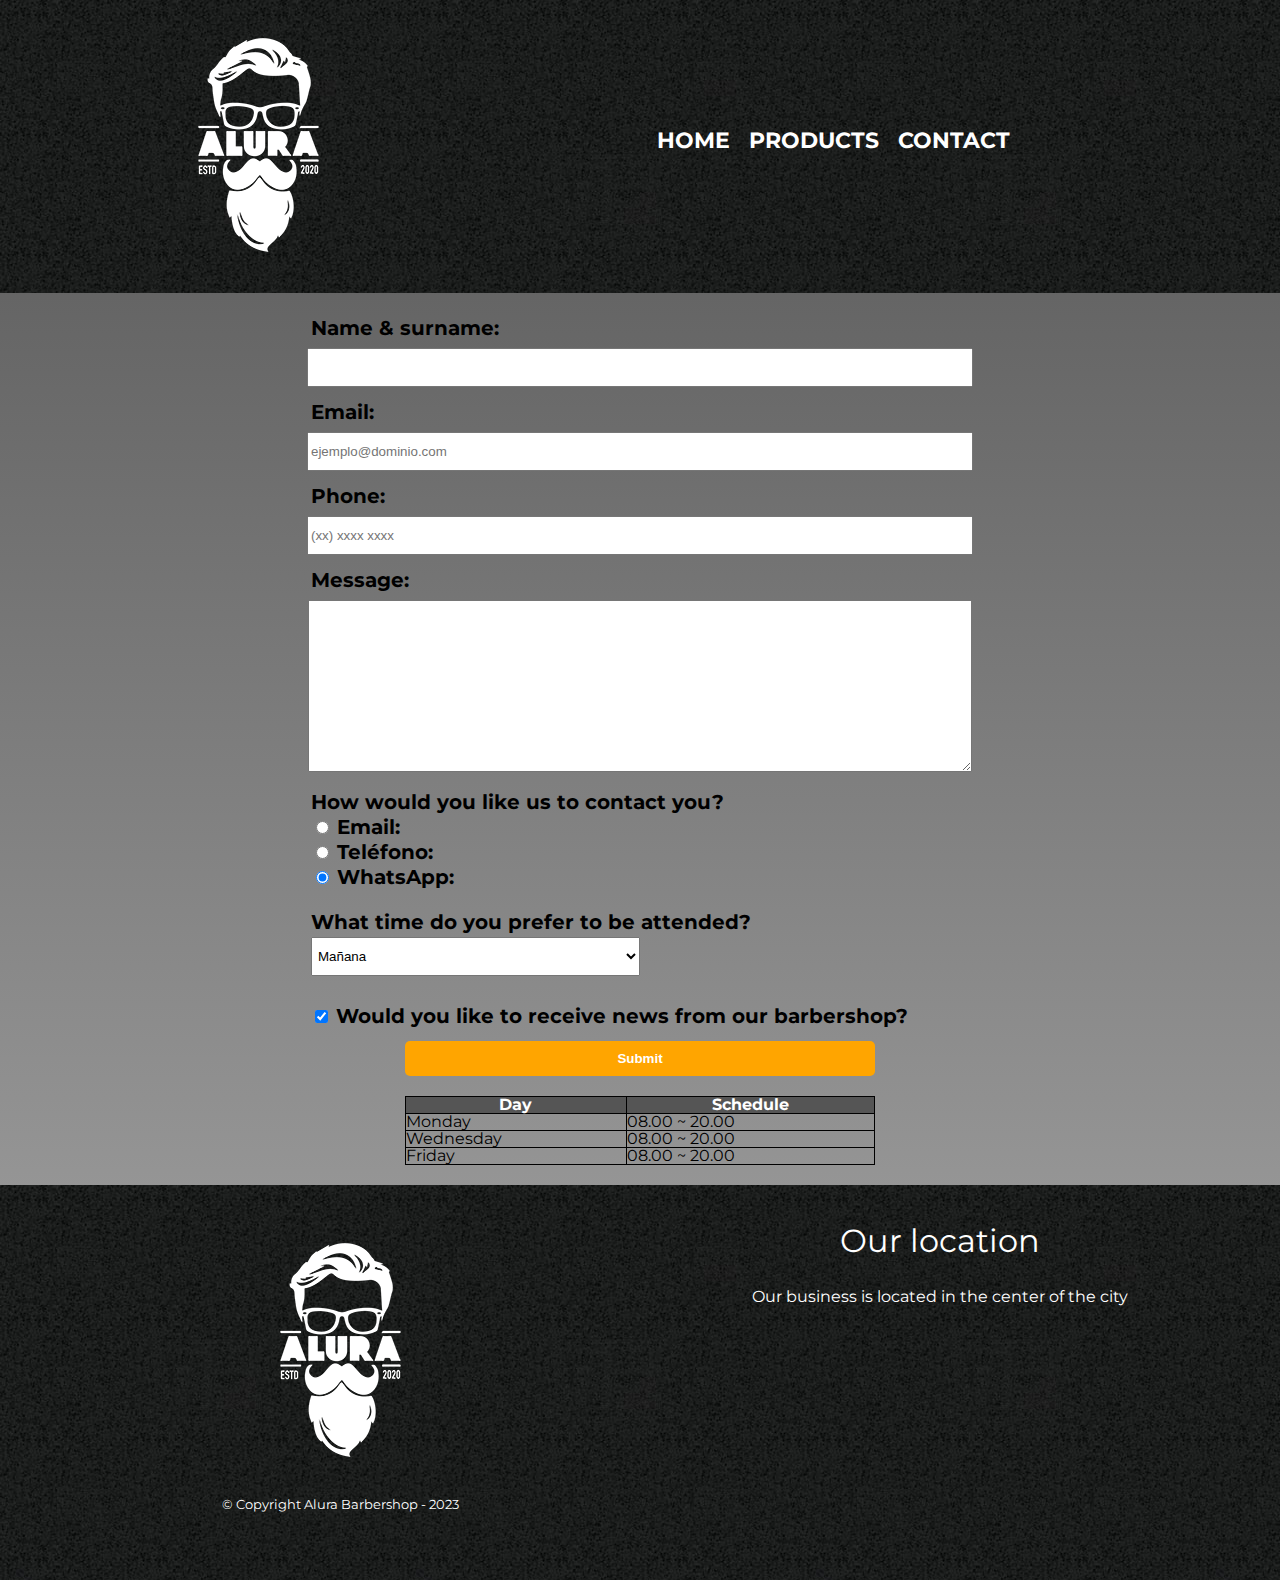
==== contact.html @ edb139b7 "first version of website" ====
<!DOCTYPE html>
<html lang="en">
    <head>
        <meta charset="UTF-8">
        <meta http-equiv="X-UA-Compatible" content="IE=edge">
        <meta name="viewport" content="width=device-width, initial-scale=1.0">
        <link rel="stylesheet" href="./css/reset.css">
        <link rel="stylesheet" href="./css/style.css">
        <link rel="preconnect" href="https://fonts.gstatic.com" crossorigin>
        <link href="https://fonts.googleapis.com/css2?family=Montserrat:wght@300&display=swap" rel="stylesheet">
        <title>AB - Contact</title>
    </head>
    <body>
        <header>
            <div class="container">
                <h1><img src="./img/logo-blanco.png" alt="alura barbershop logo"></h1>
                <nav>
                    <ul>
                        <li><a href="./index.html">home</a></li>
                        <li><a href="./products.html">products</a></li>
                        <li><a href="./contact.html">contact</a></li>
                    </ul>
                </nav>
            </div>
        </header>

        <main>
            <form action="">
                <label for="name-surname">Name & surname:</label>
                <input id="name-surname" class="input-data" type="text" requiered>
                <label for="email">Email:</label>
                <input id="email" class="input-data" type="email" requiered placeholder="ejemplo@dominio.com">
                <label for="phone">Phone: </label>
                <input id="phone" class="input-data" type="tel" requiered placeholder="(xx) xxxx xxxx">
                <label for="message">Message:</label>
                <textarea name="message" id="message" class="input-data" cols="30" rows="10" requiered></textarea>
                <fieldset>
                    <legend>How would you like us to contact you?</legend>
                    <div class="option-contact"><input type="radio" name="radio-contact" id="radio-email" value="email">
                    <label for="radio-email">Email:</label></div>
                    <div class="option-contact"><input type="radio" name="radio-contact" id="radio-phone" value="phone">
                    <label for="radio-phone">Teléfono:</label></div>
                    <div class="option-contact"><input type="radio" name="radio-contact" id="radio-whatsapp" value="whatsapp" checked>
                    <label for="WhatsApp">WhatsApp:</label></div>
                </fieldset>
                <fieldset>
                    <legend>What time do you prefer to be attended?</legend>
                    <select>
                        <option value="">Mañana</option>
                        <option value="">Tarde</option>
                        <option value="">Noche</option>
                    </select>
                </fieldset>
                <fieldset>
                    <div><input type="checkbox" name="check-news" id="check-news" checked>
                    <label for="check-news">Would you like to receive news from our barbershop?</label></div>
                </fieldset>
                <input type="submit" class="send-form" value="Submit">
            </form>
            <div class="table-container">
                <table>
                    <thead>
                        <th>Day</th>
                        <th>Schedule</th>
                    </thead>
                    <tbody>
                        <tr>
                            <td>Monday</td>
                            <td>08.00 ~ 20.00</td>
                        </tr>
                        <tr>
                            <td>Wednesday</td>
                            <td>08.00 ~ 20.00</td>
                        </tr>
                        <tr>
                            <td>Friday</td>
                            <td>08.00 ~ 20.00</td>
                        </tr>
                    </tbody>
                </table>
            </div>
        </main>

        <footer>
            <section class="fifty-width">
                <img src="./img/logo-blanco.png" alt="alura barbershop logo">
                <p class="paragraph-copyright">&copy Copyright Alura Barbershop - 2023</p>
            </section>
            <section class="fifty-width">
                <h3 class="title-main center">Our location</h3>
                <p>Our business is located in the center of the city</p>
                <iframe class="map-footer" src="https://www.google.com/maps/embed?pb=!1m18!1m12!1m3!1d3656.449840638979!2d-46.63490682470246!3d-23.58819477878126!2m3!1f0!2f0!3f0!3m2!1i1024!2i768!4f13.1!3m3!1m2!1s0x94ce5a2b2ed7f3a1%3A0xab35da2f5ca62674!2sCaelum%20-%20Education%20and%20Innovation!5e0!3m2!1ses!2sar!4v1682307647823!5m2!1ses!2sar" width="400" height="200" style="border:0;" allowfullscreen="" loading="lazy" referrerpolicy="no-referrer-when-downgrade"></iframe>
            </section>
        </footer>
    </body>
</html>
---- css/style.css ----
/* MAIN -------------------------------------------------------------------- */

body{
    font-family: 'Montserrat', sans-serif;
    background: linear-gradient(#555555, #AAAAAA);
}

main{
    width: 940px;
    margin: 20px auto;
}

.center{
    text-align: center;
}

.fifty-width{
    width: 50%
}

/* HEADER ------------------------------------------------------------------ */

header {
    background: url(/img/bg.jpg);
    padding: 20px 0;
}

.container{
    position: relative;
    width: 940px;
    margin: 0 auto;
}

nav{
    position: absolute;
    top: 110px;
    right: 100px;
}

nav li{
    display: inline;
    margin: 0 0 0 15px;
}

nav a{
    text-transform: uppercase;
    color: #FFFFFF;
    font-weight: bold;
    font-size: 22px;
    text-decoration: none;
}

nav a:hover{
    color: #C78C19;
    text-decoration: underline;
}

/* FOOTER ------------------------------------------------------------------ */

footer{
    display: flex;
    padding: 40px;
    color: #FFFFFF;
    text-align: center;
    background: url(/img/bg.jpg);
}

.paragraph-copyright{
    font-size: 13px;
    margin: 20px;
}

.map-footer{
    margin: 1em;
}

/* HOME -------------------------------------------------------------------- */

.image-banner{
    background: url("/img/banner.jpg");
    height: 350px;
    background-size: cover;
    background-position: center;
}

.title-main{
    font-size: 2em;
    margin: 0 0 1em;
}

.container-principal{
    padding: 20px;
}

.container-principal p{
    margin: 10px;
    font-weight: bold;
}

.container-principal strong{
    font-size: 1.5em;
}

.container-principal em{
    font-style: italic;
}

.image-principal{
    width: 120px;
    margin: 15px 20px 20px 0;
    float: left;
}

.container-characteristics{
    display: flex;
    margin: 10px;

}

.list-characteristics{
    width: 100%;
}

.list-items{
    font-style: italic;
    font-weight: bold;
    margin: 40px;
}

.list-items:first-child {
    font-size: 20px;
}

.list-items:after{
    content: " ★";
}

.list-items:before{
    content: "★ ";
}

.img-char{
    height: 400px;
    margin: 10px;
    background: url("/img/diferenciales.jpg");
    background-size: cover;
    box-shadow: 10px 10px 15px 5px #000000;
}

.img-char:hover{
    opacity: 0.5;
    transition: 600ms;
}

/* PRODUCTS ---------------------------------------------------------------- */

.main-products{
    margin: 0;
    padding: 0;
    width: 100%;
    background: linear-gradient(#CCCCCC, #AAAAAA);
}

.list-products{
    padding: 50px;
    width:940px;
    margin: 0 auto;
}

.list-products li{
    display: inline-block;
    text-align: center;
    width: 30%;
    vertical-align: top;
    margin: 0 1.5%;
    padding: 30px 20px;
    box-sizing: border-box;
    border: 3px solid #000000;
    border-radius: 10px;

}

.list-products li:hover{
    border-color: #C78C19;
    cursor: pointer;
}

.list-products li:active{
    border-color: #088C19;
}

.list-products h2{
    font-size: 30px;
    font-weight: bold;
}

.list-products li:hover h2{
    font-size: 35px;
}

.description-product{
    font-size: 18px;
}

.price-product{
    font-size: 20px;
    font-weight: bold;
    margin-top: 10px;
}

/* CONTACT ----------------------------------------------------------------- */

form{
    display: flex;
    flex-direction: column;
    align-items: center;
    font-weight: bold;
}

fieldset{
    width: 70%;
    margin: 10px;
}

form label{
    width: 70%;
    text-align: left;
    font-size: 20px;
    margin: 5px 0;
}

form legend, form p{
    font-size: 20px;
}

.option-contact{
    margin: 5px 0;
}

.input-data{
    margin: 5px 0 10px 0;
    padding: 10px 2px;
    width: 70%;
}

form select{
    margin: 5px 0 10px 0;
    padding: 10px 2px;
    width: 50%;
}

.send-form{
    margin: 5px 0 20px;
    padding: 10px;
    width: 50%;
    border: none;
    border-radius: 5px;
    font-weight: bold;
    color: #FFFFFF;
    background: #FFA500;
    transition: 1s all;
    cursor: pointer;
}

.send-form:hover{
    background: #FF8C00;
    transform: scale(1.3);
}

.table-container{
    width: 940px;
    display: flex;
    justify-content: center;
}

table{
    width: 50%;
}

thead{
    background: #555555;
    font-weight: bold;
    color: #FFFFFF;
}

td, th{
    border: 1px solid #000000;
}

@media screen and (max-width:480px){
 
}
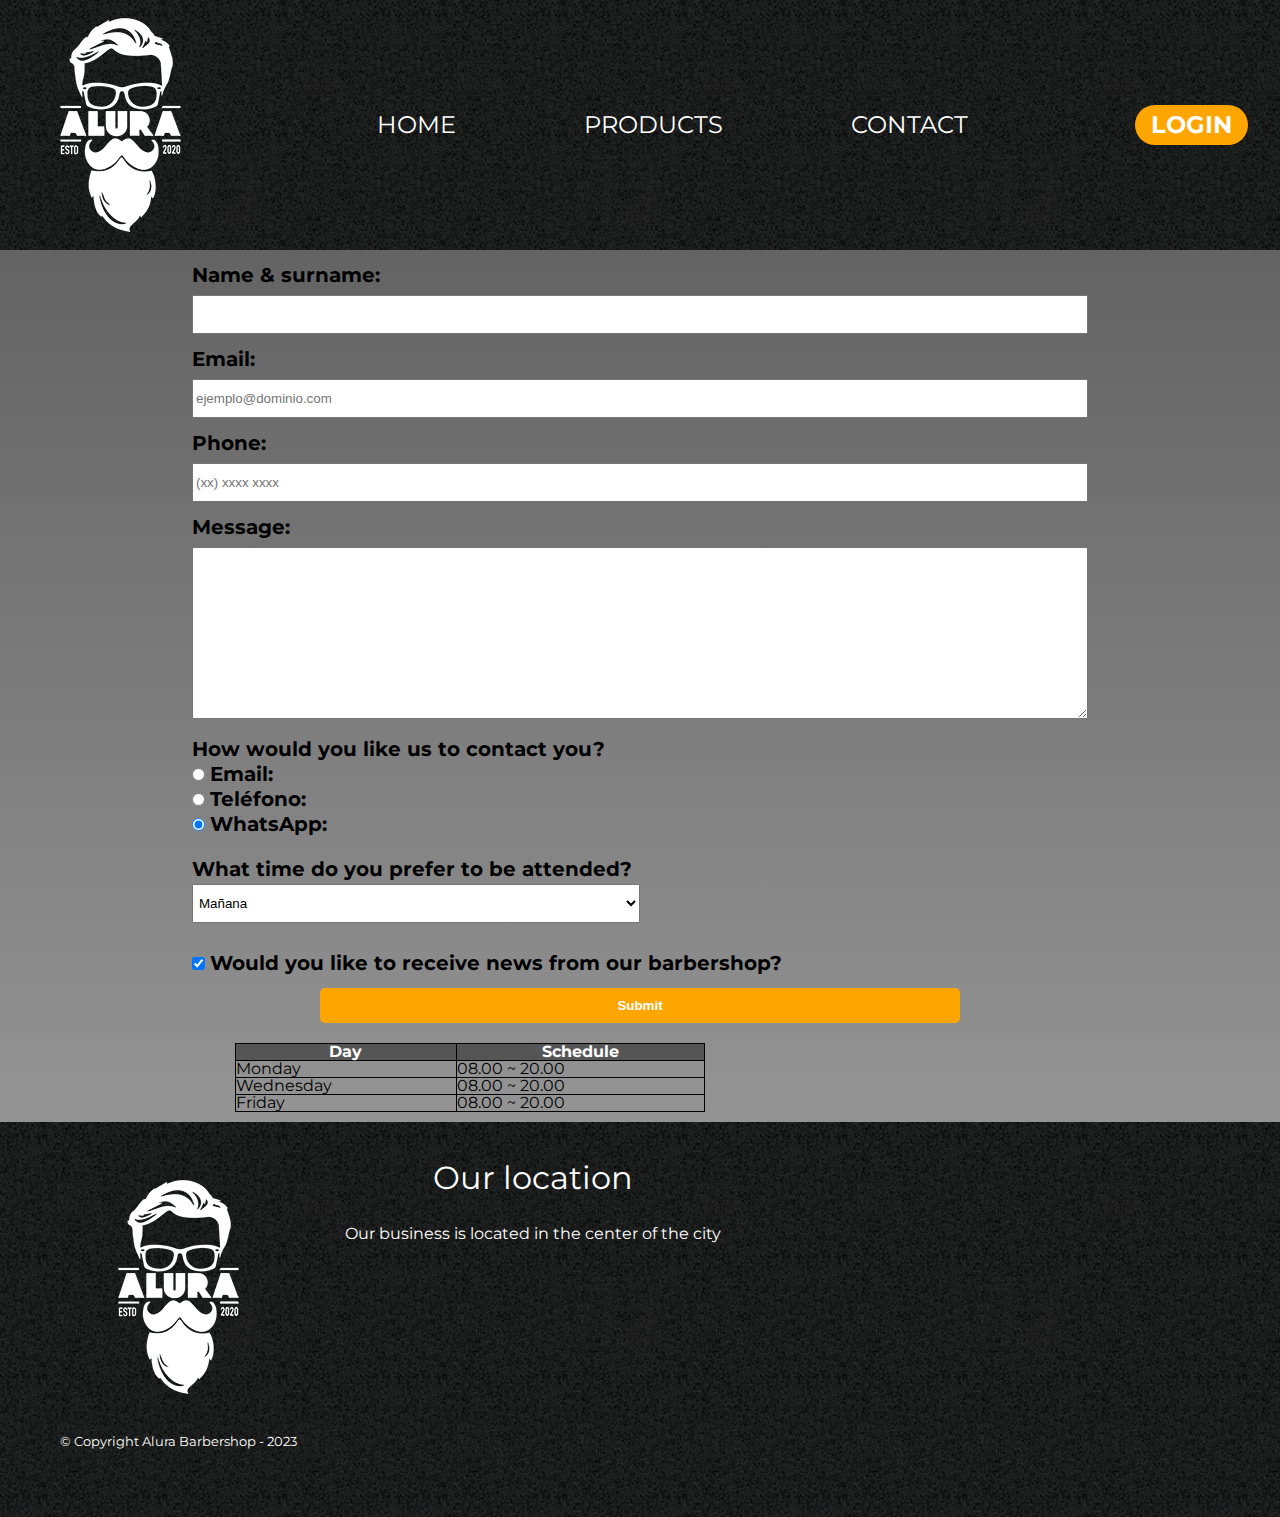
==== commit 319d9b94: "begin responsive design, navbar re-style" ====
--- a/contact.html
+++ b/contact.html
@@ -12,15 +12,24 @@
     </head>
     <body>
         <header>
-            <div class="container">
-                <h1><img src="./img/logo-blanco.png" alt="alura barbershop logo"></h1>
-                <nav>
-                    <ul>
-                        <li><a href="./index.html">home</a></li>
-                        <li><a href="./products.html">products</a></li>
-                        <li><a href="./contact.html">contact</a></li>
-                    </ul>
-                </nav>
+            <nav class="navbar">
+                    <h1 class="logo-navbar">
+                        <img class="img-header-desktop" src="./img/logo-blanco.png" alt="alura barbershop logo">
+                        <img class="img-header-mobile" src="./img/logo-blanco-mobile.png" alt="alura barbershop logo">
+                    </h1>
+                <ul class="navbar-links">
+                    <li><a href="./index.html">home</a></li>
+                    <li><a href="./products.html">products</a></li>
+                    <li><a href="./contact.html">contact</a></li>
+                </ul>
+                <a href="#" class="login-btn">Login</a>
+                <div class="toggle-btn"><i class="fa-sharp fa-solid fa-bars" style="color: #ffffff;"></i></div>
+            </nav>
+            <div class="dropdown-menu">
+                <li><a href="./index.html">home</a></li>
+                <li><a href="./products.html">products</a></li>
+                <li><a href="./contact.html">contact</a></li>
+                <li><a href="#" class="login-btn">Login</a></li>
             </div>
         </header>
 
--- a/css/style.css
+++ b/css/style.css
@@ -1,59 +1,130 @@
-/* MAIN -------------------------------------------------------------------- */
+/* Elements HTML class -------------------------------------------------------- */
+*{
+    box-sizing: border-box;
+    margin: 0;
+    padding: 0;
+}
 
 body{
+    width: 100%;
+    margin: 0 auto;
+    min-height: 100vh;
+    display: flex;
+    flex-direction: column;
     font-family: 'Montserrat', sans-serif;
     background: linear-gradient(#555555, #AAAAAA);
 }
 
 main{
-    width: 940px;
-    margin: 20px auto;
-}
-
-.center{
-    text-align: center;
-}
-
-.fifty-width{
-    width: 50%
-}
-
-/* HEADER ------------------------------------------------------------------ */
-
-header {
+    width: 100%;
+    margin: 10px auto;
+}
+
+header{
+    position: relative;
+    padding: 0 2rem;
+    width: 100%;
     background: url(/img/bg.jpg);
-    padding: 20px 0;
-}
-
-.container{
-    position: relative;
-    width: 940px;
+}
+
+li {
+    list-style: none;
+}
+
+a{
+    text-decoration: none;
+}
+
+/* Configuration class -------------------------------------------------------- */
+
+
+/* Style class ---------------------------------------------------------------- */
+.img-header-mobile{
+    display: none;
+}
+
+.img-header-desktop{
+    display: block;
+}
+
+.navbar{
+    width: 100%;
+    height: 250px;
+    max-width: 1440px;
     margin: 0 auto;
-}
-
-nav{
-    position: absolute;
-    top: 110px;
-    right: 100px;
-}
-
-nav li{
-    display: inline;
-    margin: 0 0 0 15px;
-}
-
-nav a{
+    display: flex;
+    align-items: center;
+    justify-content: space-between;
+    font-size: x-large;
+}
+
+header a{
     text-transform: uppercase;
     color: #FFFFFF;
-    font-weight: bold;
-    font-size: 22px;
-    text-decoration: none;
-}
-
-nav a:hover{
-    color: #C78C19;
-    text-decoration: underline;
-}
+}
+
+header a:hover{
+    color: #FFA500;
+}
+
+.navbar-links{
+    display: flex;
+    gap: 8rem;
+}
+
+.login-btn{
+    background-color: #FFA500;
+    color: #FFFFFF;
+    padding: 0.5rem 1rem;
+    border: none;
+    outline: none;
+    border-radius: 20px;
+    font-weight: bold;
+    cursor: pointer;
+}
+
+.navbar .login-btn:hover{
+    scale: 1.1;
+    color: #000000;
+}
+
+.toggle-btn{
+    font-size: 1.5rem;
+    cursor: pointer;
+    display: none;
+}
+
+.dropdown-menu{
+    display: none;
+    position: absolute;
+    right: 1rem;
+    top: 120px;
+    width: 300px;
+    height: 0;
+    background-color: rgba(255, 255, 255, 0.1);
+    backdrop-filter: blur(15px);
+    border-radius: 10px;
+    overflow: hidden;
+    transition: height .5s cubic-bezier(0.175, 0.885, 0.32, 1.275);
+}
+
+.dropdown-menu li{
+    padding: 0.8rem;
+    display: flex;
+    align-items: center;
+    justify-content: center;
+}
+
+.dropdown-menu .login-btn{
+    width: 80%;
+    color: #000000;
+    text-align: center;
+}
+
+.dropdown-menu.open{
+    height: 200px;
+}
+
 
 /* FOOTER ------------------------------------------------------------------ */
 
@@ -287,6 +358,68 @@
     border: 1px solid #000000;
 }
 
-@media screen and (max-width:480px){
- 
-}+/* Media Querys --------------------------------------------------------------- */
+
+/* XX-large devices (xx-large desktops) */
+@media (max-width: 1920px) {
+    
+}
+
+/* Extra large devices (large desktops) */
+@media (max-width: 1200px) {
+    .navbar-links{
+        gap: 5rem;
+    }
+}
+
+/* Large devices (desktops) */
+@media (max-width: 992px) { 
+    
+}
+
+/* Medium devices (tablets) */
+@media (max-width: 768px) {
+    .img-header-desktop{
+        display: none;
+    }
+    
+    .img-header-mobile{
+        display: block;
+        width: 100px;
+    }
+    
+    .navbar{
+        height: 110px;
+    }
+    
+    .navbar .navbar-links,
+    .navbar .login-btn{
+        display: none;
+    }
+    
+    .toggle-btn{
+        display: block;
+    }
+    
+    .dropdown-menu{
+        display: block;
+    }
+}
+
+/* Small devices (landscape phones) */
+@media (max-width: 576px){
+    .navbar{
+        height: 90px;
+    }
+
+    .img-header-mobile{
+        width: 80px;
+    }
+
+    .dropdown-menu{
+        left: 2rem;
+        width: unset;
+        top: 100px;
+    }
+}
+
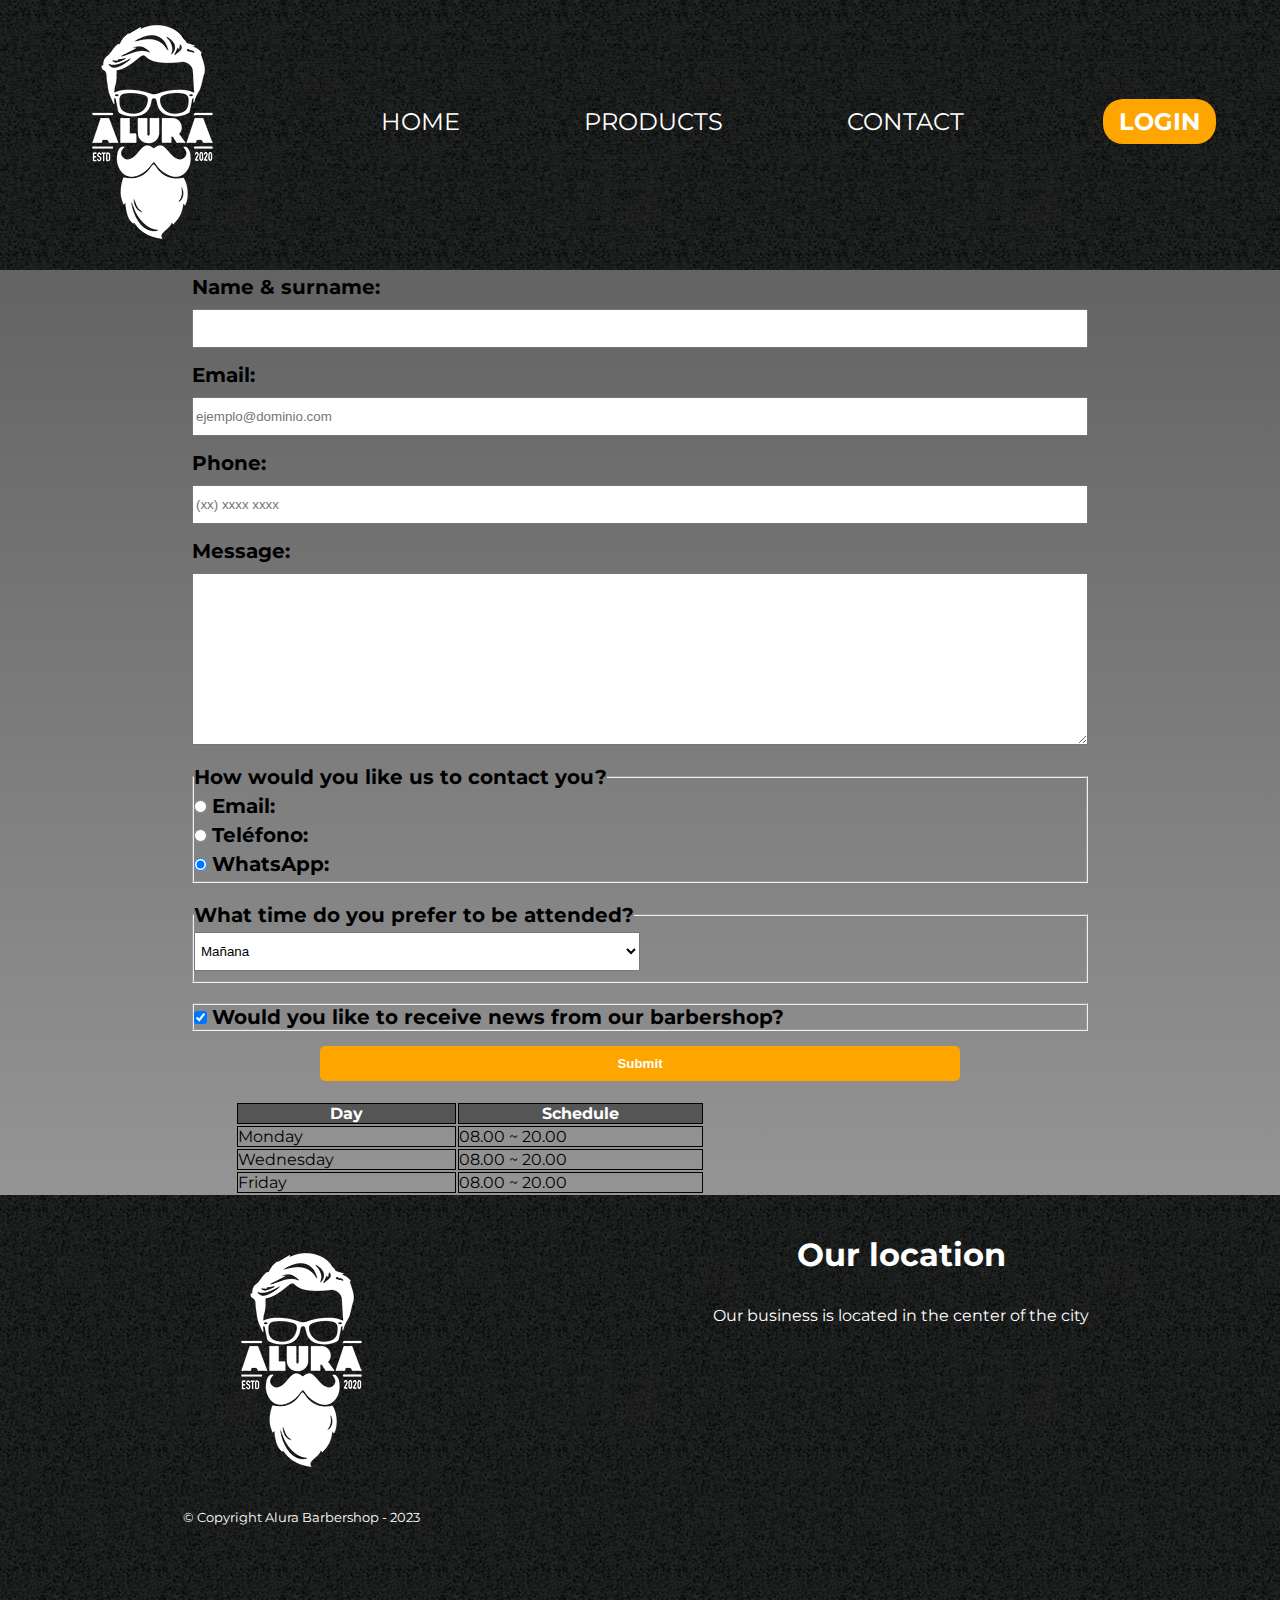
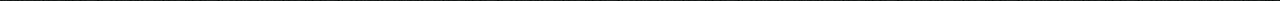
==== commit c8aff5f8: "fix responsive design (mobile-first)" ====
--- a/contact.html
+++ b/contact.html
@@ -4,12 +4,17 @@
         <meta charset="UTF-8">
         <meta http-equiv="X-UA-Compatible" content="IE=edge">
         <meta name="viewport" content="width=device-width, initial-scale=1.0">
-        <link rel="stylesheet" href="./css/reset.css">
+        <link rel="preconnect" href="https://fonts.googleapis.com">
+        <!-- <link rel="stylesheet" href="./css/reset.css"> -->
         <link rel="stylesheet" href="./css/style.css">
         <link rel="preconnect" href="https://fonts.gstatic.com" crossorigin>
         <link href="https://fonts.googleapis.com/css2?family=Montserrat:wght@300&display=swap" rel="stylesheet">
+        <link rel="stylesheet" href="https://cdnjs.cloudflare.com/ajax/libs/font-awesome/6.4.0/css/all.min.css" integrity="sha512-iecdLmaskl7CVkqkXNQ/ZH/XLlvWZOJyj7Yy7tcenmpD1ypASozpmT/E0iPtmFIB46ZmdtAc9eNBvH0H/ZpiBw==" crossorigin="anonymous" referrerpolicy="no-referrer" />
+        <link rel="shortcut icon" href="./img/favicon.png" type="image/png">
+        <script defer src="./js/script.js"></script>
         <title>AB - Contact</title>
     </head>
+    
     <body>
         <header>
             <nav class="navbar">
@@ -22,14 +27,14 @@
                     <li><a href="./products.html">products</a></li>
                     <li><a href="./contact.html">contact</a></li>
                 </ul>
-                <a href="#" class="login-btn">Login</a>
+                <a href="./login.html" class="login-btn">Login</a>
                 <div class="toggle-btn"><i class="fa-sharp fa-solid fa-bars" style="color: #ffffff;"></i></div>
             </nav>
             <div class="dropdown-menu">
                 <li><a href="./index.html">home</a></li>
                 <li><a href="./products.html">products</a></li>
                 <li><a href="./contact.html">contact</a></li>
-                <li><a href="#" class="login-btn">Login</a></li>
+                <li><a href="./login.html" class="login-btn">Login</a></li>
             </div>
         </header>
 
--- a/css/style.css
+++ b/css/style.css
@@ -9,22 +9,15 @@
     width: 100%;
     margin: 0 auto;
     min-height: 100vh;
-    display: flex;
-    flex-direction: column;
     font-family: 'Montserrat', sans-serif;
     background: linear-gradient(#555555, #AAAAAA);
 }
 
 main{
-    width: 100%;
-    margin: 10px auto;
-}
-
-header{
-    position: relative;
-    padding: 0 2rem;
-    width: 100%;
-    background: url(/img/bg.jpg);
+    display: flex;
+    flex-direction: column;
+    width: 100%;
+    margin: 0 auto;
 }
 
 li {
@@ -35,41 +28,52 @@
     text-decoration: none;
 }
 
-/* Configuration class -------------------------------------------------------- */
-
-
-/* Style class ---------------------------------------------------------------- */
+footer{
+    width: 100%;
+    display: flex;
+    justify-content: space-around;
+    padding: 40px;
+    color: #FFFFFF;
+    text-align: center;
+    background: url(/img/bg.jpg);
+}
+
+/* Header --------------------------------------------------------------------- */
+header{
+    width: 100%;
+    height: 80px;
+    position: relative;
+    background: url(/img/bg.jpg);
+}
+
+.img-header-mobile, .img-footer-mobile{
+    display: block;
+}
+
+.img-header-desktop, .img-footer-desktop{
+    display: none;
+}
+
 .img-header-mobile{
-    display: none;
-}
-
-.img-header-desktop{
-    display: block;
+    width: 70px;
+    padding-top: 5px;
 }
 
 .navbar{
-    width: 100%;
-    height: 250px;
-    max-width: 1440px;
+    width: 90%;
+    height: 90%;
     margin: 0 auto;
-    display: flex;
+    display: flex; 
     align-items: center;
     justify-content: space-between;
-    font-size: x-large;
-}
-
-header a{
-    text-transform: uppercase;
-    color: #FFFFFF;
-}
-
-header a:hover{
-    color: #FFA500;
 }
 
 .navbar-links{
-    display: flex;
-    gap: 8rem;
+    display: none;
+}
+
+.navbar .login-btn{
+    display: none;
 }
 
 .login-btn{
@@ -83,22 +87,17 @@
     cursor: pointer;
 }
 
-.navbar .login-btn:hover{
-    scale: 1.1;
-    color: #000000;
-}
-
 .toggle-btn{
     font-size: 1.5rem;
     cursor: pointer;
-    display: none;
+    display: block;
 }
 
 .dropdown-menu{
-    display: none;
+    display: block;
     position: absolute;
-    right: 1rem;
-    top: 120px;
+    right: 0.7rem;
+    top: 90px;
     width: 300px;
     height: 0;
     background-color: rgba(255, 255, 255, 0.1);
@@ -108,6 +107,15 @@
     transition: height .5s cubic-bezier(0.175, 0.885, 0.32, 1.275);
 }
 
+header a{
+    text-transform: uppercase;
+    color: #FFFFFF;
+}
+
+header a:hover{
+    color: #FFA500;
+}
+
 .dropdown-menu li{
     padding: 0.8rem;
     display: flex;
@@ -125,36 +133,16 @@
     height: 200px;
 }
 
-
-/* FOOTER ------------------------------------------------------------------ */
-
-footer{
-    display: flex;
-    padding: 40px;
-    color: #FFFFFF;
-    text-align: center;
-    background: url(/img/bg.jpg);
-}
-
-.paragraph-copyright{
-    font-size: 13px;
-    margin: 20px;
-}
-
-.map-footer{
-    margin: 1em;
-}
-
-/* HOME -------------------------------------------------------------------- */
+/* Main Index ----------------------------------------------------------------- */
 
 .image-banner{
-    background: url("/img/banner.jpg");
-    height: 350px;
-    background-size: cover;
+    background: url("/img/banner-mobile.jpg");
+    height: 220px;
     background-position: center;
 }
 
 .title-main{
+    text-align: center;
     font-size: 2em;
     margin: 0 0 1em;
 }
@@ -185,11 +173,15 @@
 .container-characteristics{
     display: flex;
     margin: 10px;
-
+}
+
+.items-characteristics{
+    width: 100%;
 }
 
 .list-characteristics{
-    width: 100%;
+    text-align: center;
+    width: 50%;
 }
 
 .list-items{
@@ -208,6 +200,11 @@
 
 .list-items:before{
     content: "★ ";
+}
+
+.video-barber{
+    margin: 0 auto;
+    text-align: center;
 }
 
 .img-char{
@@ -223,8 +220,29 @@
     transition: 600ms;
 }
 
+.container-footer{
+    display: flex;
+    flex-direction: column;
+    justify-content: center;
+    align-items: center;
+    height: 100%;
+}
+
+.paragraph-copyright{
+    font-size: 13px;
+    margin: 20px;
+}
+
+.paragraph-location-mobile{
+    display: none;
+}
+
+.map-footer{
+    margin: 1em;
+} */
+
+
 /* PRODUCTS ---------------------------------------------------------------- */
-
 .main-products{
     margin: 0;
     padding: 0;
@@ -358,68 +376,96 @@
     border: 1px solid #000000;
 }
 
-/* Media Querys --------------------------------------------------------------- */
-
-/* XX-large devices (xx-large desktops) */
-@media (max-width: 1920px) {
+/* MediaQuerys ---------------------------------------------------------------- */
+
+/* Small devices (landscape phones, 576px and up) */
+@media (min-width: 576px) {
+}
+
+/* Medium devices (tablets, 768px and up) */
+@media (min-width: 768px) {
+    header{
+        height: 120px;
+    }
+
+    .img-header-mobile{
+        width: 110px;
+    }
+
+    .dropdown-menu{
+        top: 130px
+    }
+
+    .image-banner{
+        background: url("/img/banner.jpg");
+        height: 350px;
+        background-size: cover;
+        background-position: center;
+    }
+}
+
+/* Large devices (desktops, 992px and up) */
+@media (min-width: 992px) { 
+    header{
+        height: 30vh;
+    }
+
+    .img-header-desktop{
+        height: 30vh;
+        padding-top: 20px;
+    }
+
+    .navbar-links, .navbar .login-btn{
+        display: block;
+    }
+
+    .toggle-btn{
+        display: none;
+    }
+
+    .navbar-links li{
+        display: inline;
+        margin: 30px;
+        font-size: x-large;
+    }
     
-}
-
-/* Extra large devices (large desktops) */
-@media (max-width: 1200px) {
-    .navbar-links{
-        gap: 5rem;
-    }
-}
-
-/* Large devices (desktops) */
-@media (max-width: 992px) { 
+    .navbar .login-btn:hover{
+        scale: 1.1;
+        color: #000000;
+    }
+
+    .img-header-mobile, .img-footer-mobile{
+        display: none;
+    }
     
-}
-
-/* Medium devices (tablets) */
-@media (max-width: 768px) {
-    .img-header-desktop{
-        display: none;
-    }
-    
-    .img-header-mobile{
+    .img-header-desktop, .img-footer-desktop{
         display: block;
-        width: 100px;
-    }
-    
-    .navbar{
-        height: 110px;
-    }
-    
-    .navbar .navbar-links,
-    .navbar .login-btn{
-        display: none;
-    }
-    
-    .toggle-btn{
-        display: block;
-    }
-    
-    .dropdown-menu{
-        display: block;
-    }
-}
-
-/* Small devices (landscape phones) */
-@media (max-width: 576px){
-    .navbar{
-        height: 90px;
-    }
-
-    .img-header-mobile{
-        width: 80px;
-    }
-
-    .dropdown-menu{
-        left: 2rem;
-        width: unset;
-        top: 100px;
-    }
-}
-
+    }
+
+    .image-banner{
+        height: 70vh;
+    }
+}
+
+/* Extra large devices (large desktops, 1200px and up) */
+@media (min-width: 1200px) {
+    .navbar-links li{
+        margin: 60px;
+    }
+
+    .login-btn{
+        font-size: x-large;
+    }
+}
+
+/* XX-large devices (xx-large desktops, 1440px and up) */
+@media (min-width: 1920px) {
+    .navbar-links li{
+        margin: 120px;
+        font-size: xx-large;
+    }
+
+    .login-btn{
+        font-size: xx-large;
+    }
+}
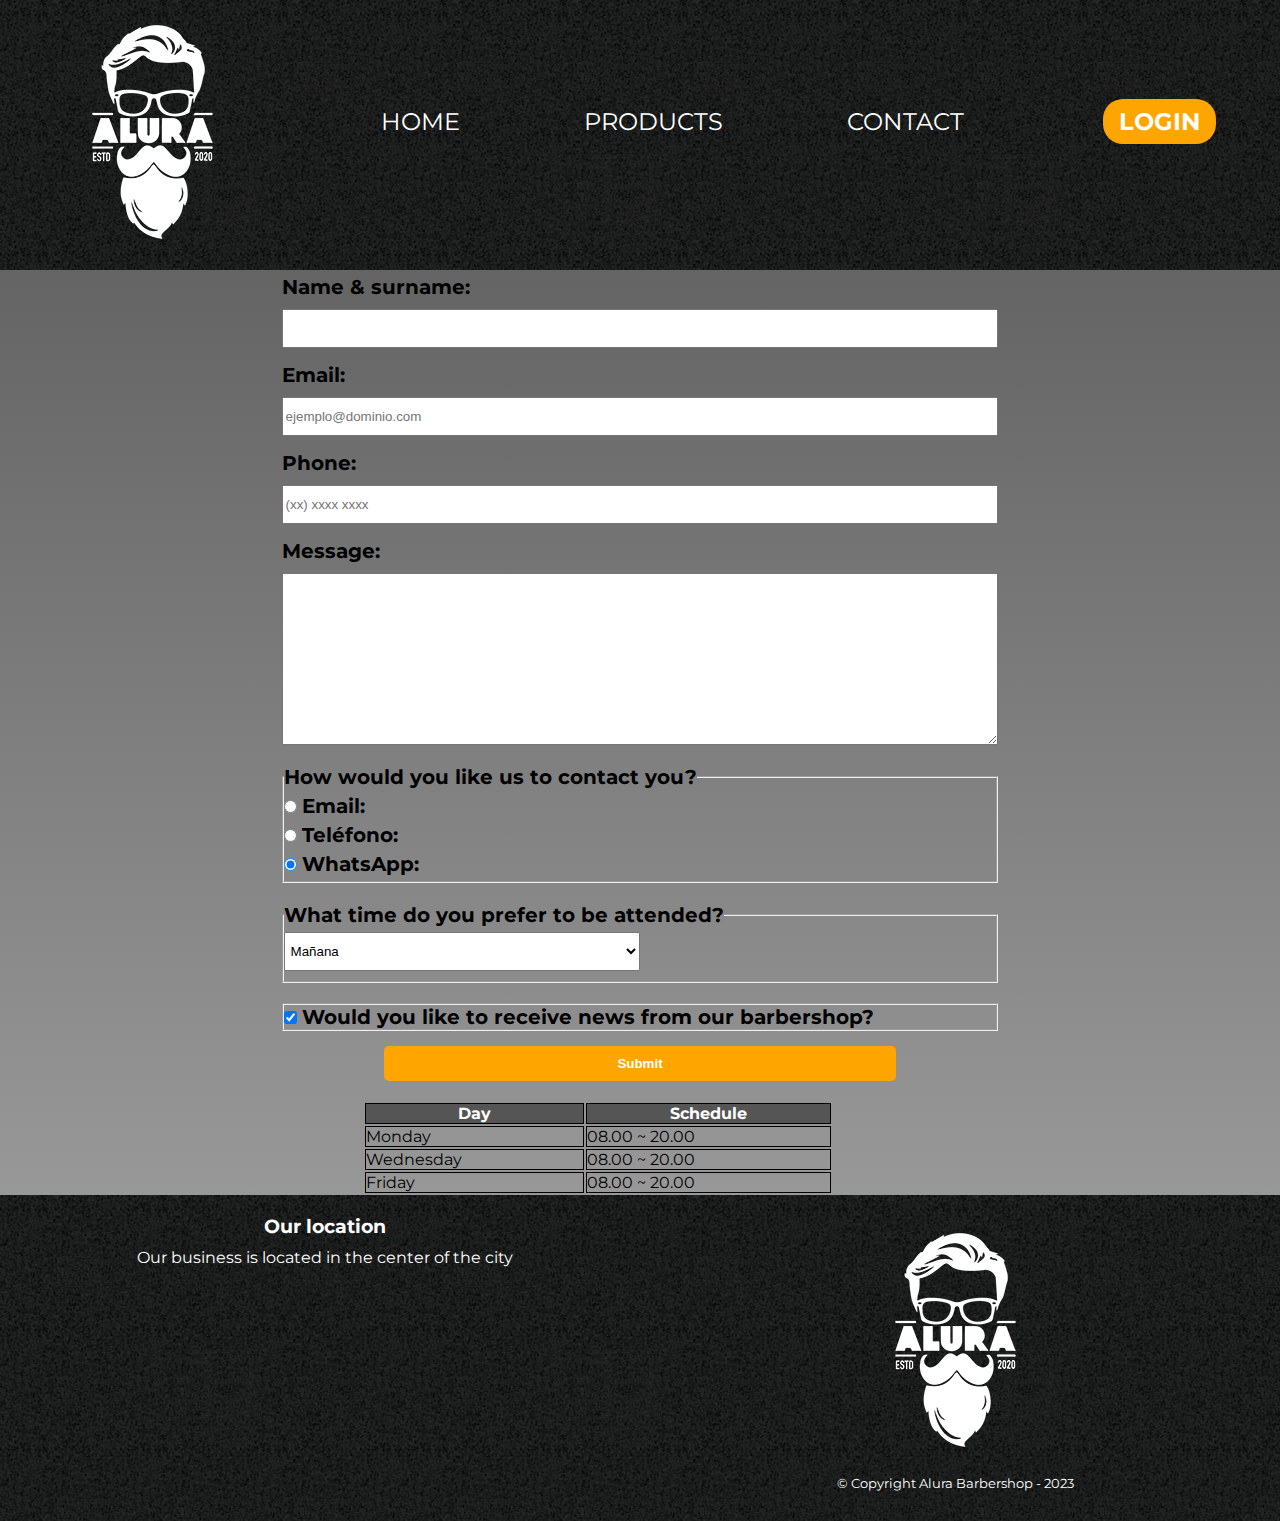
==== commit 61a6a6df: "final index.html - nav - footer" ====
--- a/contact.html
+++ b/contact.html
@@ -96,14 +96,15 @@
         </main>
 
         <footer>
-            <section class="fifty-width">
-                <img src="./img/logo-blanco.png" alt="alura barbershop logo">
+            <section class="container-footer">
+                <h3 class="title-footer">Our location</h3>
+                <p class="paragraph-location">Our business is located in the center of the city</p>
+                <iframe class="map-footer" src="https://www.google.com/maps/embed?pb=!1m18!1m12!1m3!1d3656.449840638979!2d-46.63490682470246!3d-23.58819477878126!2m3!1f0!2f0!3f0!3m2!1i1024!2i768!4f13.1!3m3!1m2!1s0x94ce5a2b2ed7f3a1%3A0xab35da2f5ca62674!2sCaelum%20-%20Education%20and%20Innovation!5e0!3m2!1ses!2sar!4v1682307647823!5m2!1ses!2sar" width="400" height="200" style="border:0;" allowfullscreen="" loading="lazy" referrerpolicy="no-referrer-when-downgrade"></iframe>
+            </section>
+            <section class="container-footer">
+                <img class="img-footer-desktop" src="./img/logo-blanco.png" alt="alura barbershop logo">
+                <img class="img-footer-mobile" src="./img/logo-blanco-mobile.png" alt="alura barbershop logo">
                 <p class="paragraph-copyright">&copy Copyright Alura Barbershop - 2023</p>
-            </section>
-            <section class="fifty-width">
-                <h3 class="title-main center">Our location</h3>
-                <p>Our business is located in the center of the city</p>
-                <iframe class="map-footer" src="https://www.google.com/maps/embed?pb=!1m18!1m12!1m3!1d3656.449840638979!2d-46.63490682470246!3d-23.58819477878126!2m3!1f0!2f0!3f0!3m2!1i1024!2i768!4f13.1!3m3!1m2!1s0x94ce5a2b2ed7f3a1%3A0xab35da2f5ca62674!2sCaelum%20-%20Education%20and%20Innovation!5e0!3m2!1ses!2sar!4v1682307647823!5m2!1ses!2sar" width="400" height="200" style="border:0;" allowfullscreen="" loading="lazy" referrerpolicy="no-referrer-when-downgrade"></iframe>
             </section>
         </footer>
     </body>
--- a/css/style.css
+++ b/css/style.css
@@ -28,16 +28,6 @@
     text-decoration: none;
 }
 
-footer{
-    width: 100%;
-    display: flex;
-    justify-content: space-around;
-    padding: 40px;
-    color: #FFFFFF;
-    text-align: center;
-    background: url(/img/bg.jpg);
-}
-
 /* Header --------------------------------------------------------------------- */
 header{
     width: 100%;
@@ -46,7 +36,7 @@
     background: url(/img/bg.jpg);
 }
 
-.img-header-mobile, .img-footer-mobile{
+.img-header-mobile {
     display: block;
 }
 
@@ -134,7 +124,6 @@
 }
 
 /* Main Index ----------------------------------------------------------------- */
-
 .image-banner{
     background: url("/img/banner-mobile.jpg");
     height: 220px;
@@ -143,55 +132,56 @@
 
 .title-main{
     text-align: center;
-    font-size: 2em;
-    margin: 0 0 1em;
+    font-size: 26px;
+    margin-bottom: 15px;
+}
+
+.image-principal{
+    width: 120px;
+    margin: 5px 10px 5px 0;
+    float: left;
 }
 
 .container-principal{
-    padding: 20px;
-}
-
-.container-principal p{
-    margin: 10px;
-    font-weight: bold;
-}
-
-.container-principal strong{
-    font-size: 1.5em;
+    text-align: justify;
+    font-size: 16px;
+    padding: 10px;
+    font-weight: bold;
 }
 
 .container-principal em{
     font-style: italic;
 }
 
-.image-principal{
-    width: 120px;
-    margin: 15px 20px 20px 0;
-    float: left;
+.img-char{
+    height: 150px;
+    margin: 10px 10px 15px;
+    background: url("/img/diferenciales.jpg");
+    background-size: cover;
 }
 
 .container-characteristics{
     display: flex;
-    margin: 10px;
-}
-
-.items-characteristics{
-    width: 100%;
+    flex-direction: column;
+    margin-bottom: 10px;
 }
 
 .list-characteristics{
     text-align: center;
-    width: 50%;
 }
 
 .list-items{
     font-style: italic;
     font-weight: bold;
-    margin: 40px;
-}
-
-.list-items:first-child {
+    margin-bottom: 5px;
+}
+
+.list-items:first-child{
     font-size: 20px;
+}
+
+.list-items:last-child{
+    margin-bottom: 15px;
 }
 
 .list-items:after{
@@ -207,40 +197,39 @@
     text-align: center;
 }
 
-.img-char{
-    height: 400px;
-    margin: 10px;
-    background: url("/img/diferenciales.jpg");
-    background-size: cover;
-    box-shadow: 10px 10px 15px 5px #000000;
-}
-
-.img-char:hover{
-    opacity: 0.5;
-    transition: 600ms;
-}
-
-.container-footer{
+/* Footer --------------------------------------------------------------------- */
+footer{
+    width: 100%;
     display: flex;
     flex-direction: column;
+    padding: 10px;
+    color: #FFFFFF;
+    text-align: center;
+    background: url(/img/bg.jpg);
+}
+
+.container-footer{
     justify-content: center;
-    align-items: center;
-    height: 100%;
+}
+
+.title-footer{
+    padding: 10px;
 }
 
 .paragraph-copyright{
     font-size: 13px;
-    margin: 20px;
-}
-
-.paragraph-location-mobile{
+    padding: 10px;
+}
+
+.map-footer{
+    width: 95%;
+    height: 100px;
+    margin: 10px 0;
+}
+
+.img-footer-mobile{
     display: none;
 }
-
-.map-footer{
-    margin: 1em;
-} */
-
 
 /* PRODUCTS ---------------------------------------------------------------- */
 .main-products{
@@ -380,10 +369,45 @@
 
 /* Small devices (landscape phones, 576px and up) */
 @media (min-width: 576px) {
+    .img-char{
+        height: 200px;
+    }
+
+    .video-barber{
+        width: 100%;
+        padding: 10px;
+        height: 300px;
+    }
+
+    footer{
+        flex-direction: row;
+        align-items: center;
+    }
+
+    .container-footer{
+        width: 50%;
+    }
+
+    .paragraph-location{
+        display: none;
+    }
+
+    .map-footer{
+        height: 150px;
+    }
+
+    .img-footer-mobile{
+        display: block;
+        margin: 0 auto;
+    }
 }
 
 /* Medium devices (tablets, 768px and up) */
 @media (min-width: 768px) {
+    main{
+        width: 90%;
+    }
+
     header{
         height: 120px;
     }
@@ -402,6 +426,32 @@
         background-size: cover;
         background-position: center;
     }
+
+    .container-principal{
+        margin-bottom: 15px;
+    }
+
+    .container-characteristics{
+        display: flex;
+        flex-direction: row;
+    }
+
+    .list-characteristics{
+        width: 40%;
+    }
+
+    .list-items{
+        margin: 30px 0;
+    }
+
+    .video-barber{
+        width: 60%;
+        height: 250px;
+    }
+
+    .paragraph-location{
+        display: block;
+    }
 }
 
 /* Large devices (desktops, 992px and up) */
@@ -445,10 +495,42 @@
     .image-banner{
         height: 70vh;
     }
+
+    .title-main{
+        font-size: 40px;
+    }
+
+    .container-principal{
+        font-size: 20px;
+    }
+
+    .img-char{
+        height: 300px;
+    }
+
+    .list-items{
+        font-size: 20px;
+    }
+
+    .video-barber{
+        height: 280px;
+    }
+
+    .img-footer-desktop{
+        margin: 0 auto;
+    }
+
+    .map-footer{
+        height: 220px;
+    }
 }
 
 /* Extra large devices (large desktops, 1200px and up) */
 @media (min-width: 1200px) {
+    main{
+        width: 80%;
+    }
+
     .navbar-links li{
         margin: 60px;
     }
@@ -462,10 +544,64 @@
 @media (min-width: 1920px) {
     .navbar-links li{
         margin: 120px;
-        font-size: xx-large;
+        font-size: 50px;
     }
 
     .login-btn{
-        font-size: xx-large;
-    }
-}
+        font-size: 40px;
+    }
+
+    .title-main{
+        font-size: 70px;
+        margin: 30px;
+    }
+
+    .container-principal{
+        font-size: 35px;
+        margin-bottom: 40px;
+    }
+
+    .image-principal{
+        width: 300px;
+        margin: 0 35px;
+    }
+
+    .img-char{
+        height: 600px;
+    }
+
+    .list-items{
+        font-size: 35px;
+    }
+
+    .list-items:first-child{
+        font-size: 45px;
+        margin: 100px 0;
+    }
+
+    .video-barber{
+        height: 600px;
+    }
+
+    .title-footer{
+        padding: 15px;
+        font-size: 50px;
+    }
+
+    .paragraph-location{
+        padding: 15px;
+        font-size: 30px;
+    }
+
+    .map-footer{
+        height: 350px;
+    }
+
+    .img-footer-desktop{
+        width: 350px;
+    }
+
+    .paragraph-copyright{
+        font-size: 20px;
+    }
+}
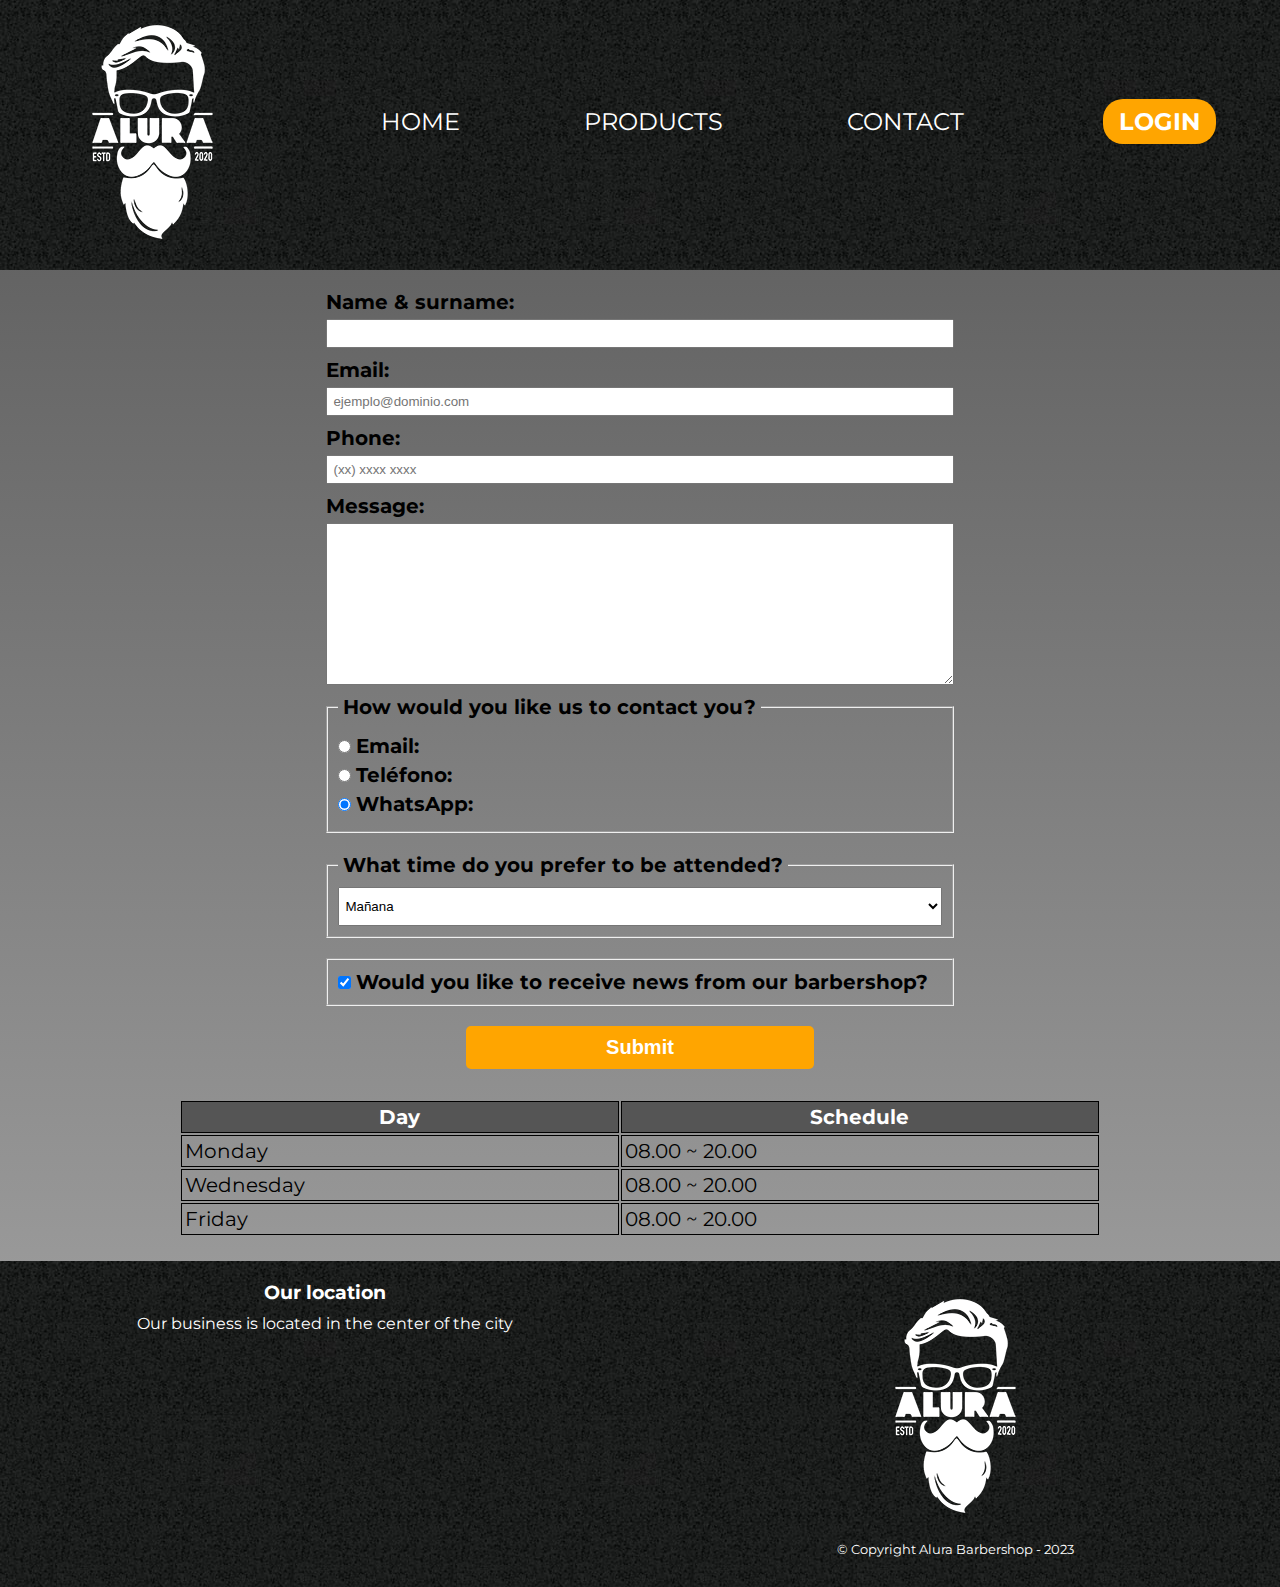
==== commit b181118c: "final contact.html" ====
--- a/contact.html
+++ b/contact.html
@@ -27,14 +27,14 @@
                     <li><a href="./products.html">products</a></li>
                     <li><a href="./contact.html">contact</a></li>
                 </ul>
-                <a href="./login.html" class="login-btn">Login</a>
+                <a href="#" class="login-btn">Login</a>
                 <div class="toggle-btn"><i class="fa-sharp fa-solid fa-bars" style="color: #ffffff;"></i></div>
             </nav>
             <div class="dropdown-menu">
-                <li><a href="./index.html">home</a></li>
-                <li><a href="./products.html">products</a></li>
-                <li><a href="./contact.html">contact</a></li>
-                <li><a href="./login.html" class="login-btn">Login</a></li>
+                <li><a class="links-contact" href="./index.html">home</a></li>
+                <li><a class="links-contact" href="./products.html">products</a></li>
+                <li><a class="links-contact" href="./contact.html">contact</a></li>
+                <li><a href="#" class="login-btn">Login</a></li>
             </div>
         </header>
 
--- a/css/style.css
+++ b/css/style.css
@@ -7,8 +7,10 @@
 
 body{
     width: 100%;
+    position: relative;
     margin: 0 auto;
     min-height: 100vh;
+    padding-bottom: 270px;
     font-family: 'Montserrat', sans-serif;
     background: linear-gradient(#555555, #AAAAAA);
 }
@@ -200,6 +202,8 @@
 /* Footer --------------------------------------------------------------------- */
 footer{
     width: 100%;
+    position: absolute;
+    bottom: 0;
     display: flex;
     flex-direction: column;
     padding: 10px;
@@ -232,48 +236,28 @@
 }
 
 /* PRODUCTS ---------------------------------------------------------------- */
-.main-products{
-    margin: 0;
-    padding: 0;
-    width: 100%;
-    background: linear-gradient(#CCCCCC, #AAAAAA);
-}
 
 .list-products{
-    padding: 50px;
-    width:940px;
+    width: 95%;
+    display: flex;
+    flex-direction: column;
     margin: 0 auto;
 }
 
-.list-products li{
-    display: inline-block;
+.card-product{
     text-align: center;
-    width: 30%;
-    vertical-align: top;
-    margin: 0 1.5%;
-    padding: 30px 20px;
-    box-sizing: border-box;
+    padding: 10px 0;
+    margin: 10px 0;
     border: 3px solid #000000;
     border-radius: 10px;
-
-}
-
-.list-products li:hover{
-    border-color: #C78C19;
-    cursor: pointer;
-}
-
-.list-products li:active{
-    border-color: #088C19;
-}
-
-.list-products h2{
-    font-size: 30px;
-    font-weight: bold;
-}
-
-.list-products li:hover h2{
-    font-size: 35px;
+}
+
+.card-title{
+    font-size: 20px;
+}
+
+.card-img{
+    width: 100px;
 }
 
 .description-product{
@@ -283,10 +267,16 @@
 .price-product{
     font-size: 20px;
     font-weight: bold;
-    margin-top: 10px;
+}
+
+.large-description-products{
+    display: none;
 }
 
 /* CONTACT ----------------------------------------------------------------- */
+.links-contact{
+    color: #000000;
+}
 
 form{
     display: flex;
@@ -295,40 +285,42 @@
     font-weight: bold;
 }
 
+form label{
+    width: 90%;
+    text-align: left;
+    margin-top: 10px;
+    font-size: 16px;
+}
+
 fieldset{
-    width: 70%;
+    width: 90%;
     margin: 10px;
-}
-
-form label{
-    width: 70%;
-    text-align: left;
-    font-size: 20px;
-    margin: 5px 0;
+    padding: 10px;
 }
 
 form legend, form p{
-    font-size: 20px;
+    font-size: 16px;
+    padding: 0 5px;
+}
+
+.input-data{
+    width: 90%;
+    padding: 5px 5px;
+    margin-top: 5px;
 }
 
 .option-contact{
     margin: 5px 0;
 }
 
-.input-data{
-    margin: 5px 0 10px 0;
+form select{
+    margin: 0 auto;
     padding: 10px 2px;
-    width: 70%;
-}
-
-form select{
-    margin: 5px 0 10px 0;
-    padding: 10px 2px;
-    width: 50%;
+    width: 100%;
 }
 
 .send-form{
-    margin: 5px 0 20px;
+    margin: 10px 0 20px;
     padding: 10px;
     width: 50%;
     border: none;
@@ -340,35 +332,35 @@
     cursor: pointer;
 }
 
-.send-form:hover{
-    background: #FF8C00;
-    transform: scale(1.3);
-}
-
 .table-container{
-    width: 940px;
     display: flex;
     justify-content: center;
 }
 
 table{
-    width: 50%;
+    width: 90%;
 }
 
 thead{
     background: #555555;
     font-weight: bold;
     color: #FFFFFF;
+    padding: 3px;
 }
 
 td, th{
     border: 1px solid #000000;
+    padding: 3px;
 }
 
 /* MediaQuerys ---------------------------------------------------------------- */
 
 /* Small devices (landscape phones, 576px and up) */
 @media (min-width: 576px) {
+    body{
+        padding-bottom: 200px;
+    }
+
     .img-char{
         height: 200px;
     }
@@ -393,17 +385,37 @@
     }
 
     .map-footer{
-        height: 150px;
+        height: 100px;
     }
 
     .img-footer-mobile{
         display: block;
         margin: 0 auto;
+        width: 100px;
+    }
+
+    .card-product{
+        width: 70%;
+        display: flex;
+        align-self: center;
+        flex-direction: row;
+        align-items: center;
+        justify-content: space-around;
+    }
+
+    .large-description-products{
+        display: block;
+        padding: 10px;
+        font-weight: bold;
     }
 }
 
 /* Medium devices (tablets, 768px and up) */
 @media (min-width: 768px) {
+    body{
+        padding-bottom: 220px;
+    }
+
     main{
         width: 90%;
     }
@@ -449,13 +461,36 @@
         height: 250px;
     }
 
+    .img-footer-mobile{
+        width: 150px;
+    }
+
     .paragraph-location{
         display: block;
     }
+
+    .list-products{
+        flex-direction: row;
+        align-items: center;
+    }
+
+    .card-product{
+        height: 250px;
+        flex-direction: column;
+        margin: 10px;
+    }
+
+    .card-img{
+        width: 150px;
+    }
 }
 
 /* Large devices (desktops, 992px and up) */
-@media (min-width: 992px) { 
+@media (min-width: 992px) {
+    body{
+        padding-bottom: 350px;
+    }
+
     header{
         height: 30vh;
     }
@@ -505,7 +540,7 @@
     }
 
     .img-char{
-        height: 300px;
+        height: 400px;
     }
 
     .list-items{
@@ -522,6 +557,52 @@
 
     .map-footer{
         height: 220px;
+    }
+
+    .card-product{
+        height: 400px;
+        flex-direction: column;
+        margin: 10px;
+    }
+
+    .card-img{
+        width: 250px;
+    }
+
+    .card-title{
+        font-size: 25px;
+    }
+
+    .list-products li:hover{
+        border-color: #C78C19;
+        cursor: pointer;
+    }
+    
+    .list-products li:active{
+        border-color: #088C19;
+    }
+
+    .card-product:hover .card-title{
+        font-size: 35px;
+    }
+
+    .large-description-products{
+        font-size: large;
+    }
+
+    .send-form:hover{
+        background: #FF8C00;
+        transform: scale(1.3);
+    }
+
+    form{
+        padding: 10px;
+        width: 70%;
+        margin: 0 auto;
+    }
+
+    form label, form legend, form p, .send-form, table{
+        font-size: 20px;
     }
 }
 
@@ -542,8 +623,12 @@
 
 /* XX-large devices (xx-large desktops, 1440px and up) */
 @media (min-width: 1920px) {
+    body{
+        padding-bottom: 600px;
+    }
+
     .navbar-links li{
-        margin: 120px;
+        margin: 90px;
         font-size: 50px;
     }
 
@@ -604,4 +689,40 @@
     .paragraph-copyright{
         font-size: 20px;
     }
-}
+
+    .card-product{
+        margin: 30px 10px;
+        height: 550px;
+    }
+
+    .card-img{
+        width: 400px;
+    }
+
+    .card-title{
+        font-size: 50px;
+    }
+
+    .description-product{
+        font-size: 30px;
+    }
+
+    .price-product{
+        font-size: 40px;
+        font-weight: bold;
+    }
+
+    .large-description-products{
+        font-size: 40px;
+    }
+
+    form{
+        padding: 30px;
+        width: 40%;
+        margin: 0 auto;
+    }
+
+    form label, form legend, form p, .send-form, table{
+        font-size: 35px;
+    }
+}
